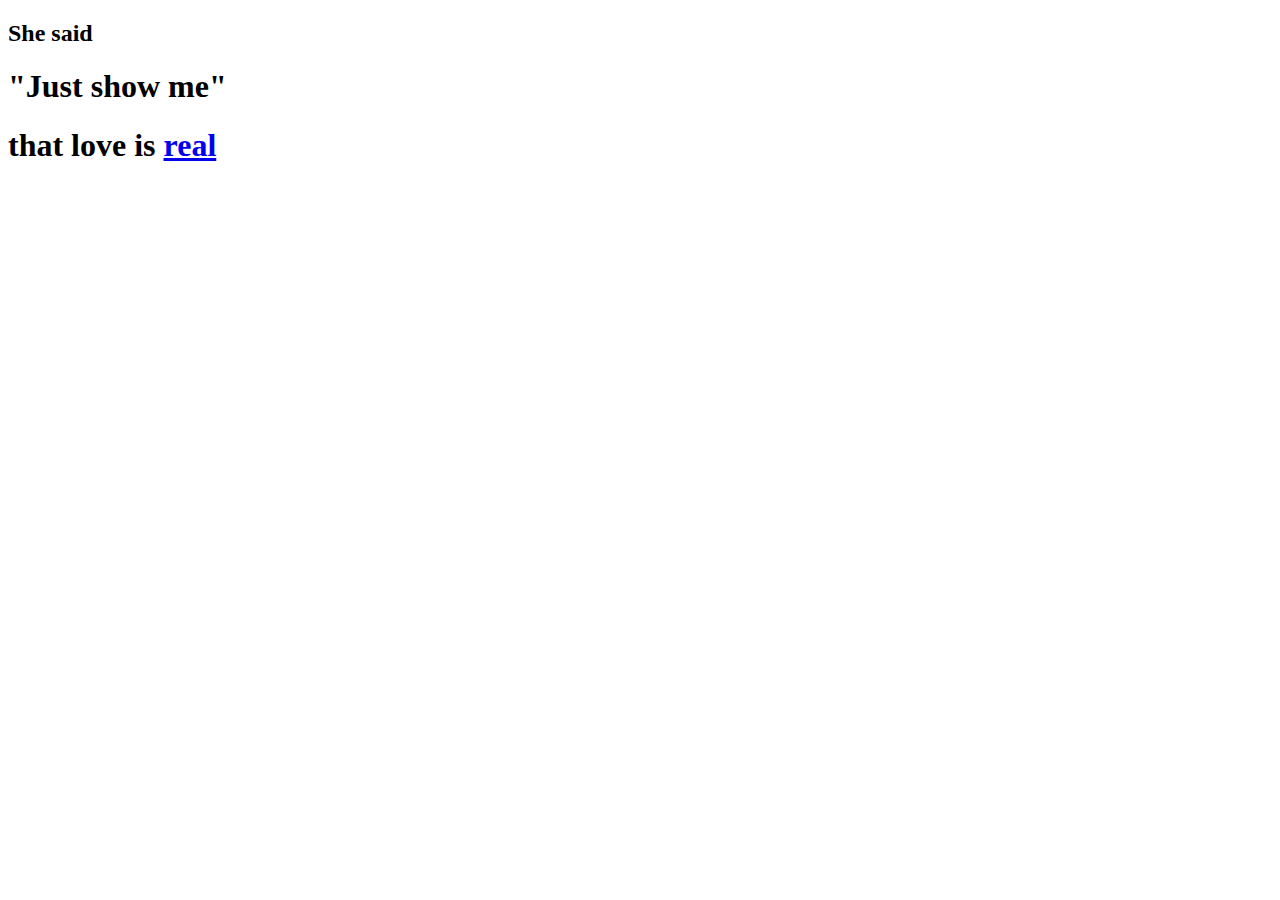
==== index.html @ 00b68dff "commit" ====
<!DOCTYPE html>
<html lang = "en">
    <head>
        <meta charset="UTF-8">
        <title>concrete poem</title>
    </head>
    <body>
        <div class="section">
            <div class="line1"></div>
                <h2>She said</h2>
            <h1 class="line2">
                "Just show me"
            </h1>
            <h1 class="line3">
                that love is 
                <a href="pageTwo/pageTwo.html">real</a>
            </h1>
        </div>
</html>
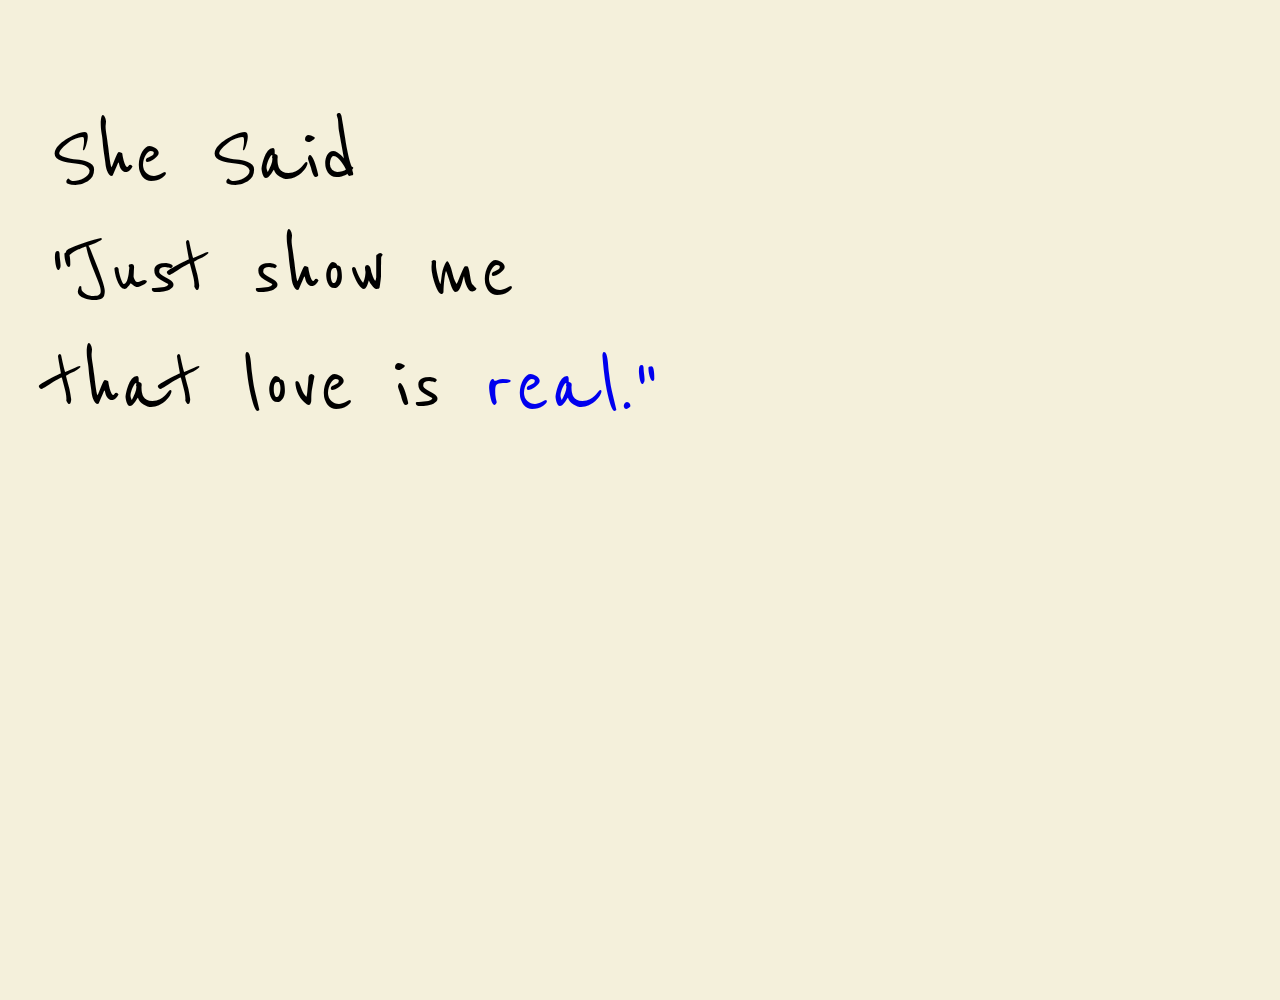
==== commit bb74b6d5: "commit" ====
--- a/index.html
+++ b/index.html
@@ -2,18 +2,20 @@
 <html lang = "en">
     <head>
         <meta charset="UTF-8">
-        <title>concrete poem</title>
+        <title>Easier Said Than Done</title>
+        <link rel="stylesheet" href="css/style.css">
+        <link rel="preconnect" href="https://fonts.googleapis.com">
+        <link rel="preconnect" href="https://fonts.gstatic.com" crossorigin>
+        <link href="https://fonts.googleapis.com/css2?family=Reenie+Beanie&display=swap" rel="stylesheet">
     </head>
     <body>
-        <div class="section">
-            <div class="line1"></div>
-                <h2>She said</h2>
-            <h1 class="line2">
-                "Just show me"
-            </h1>
-            <h1 class="line3">
+        <section>
+            <div class="topLeft">She Said</div>
+            <div class="center">"Just show me</div>
+            <div class="bottom">
                 that love is 
-                <a href="pageTwo/pageTwo.html">real</a>
-            </h1>
-        </div>
+                <a href="pageTwo/pageTwo.html">real."</a>
+            </div>
+        </section>
+    </body>
 </html>--- a/css/style.css
+++ b/css/style.css
@@ -0,0 +1,36 @@
+* {
+    margin: 0;
+    padding: 0;
+    box-sizing: border-box;
+    text-decoration: none;
+}
+
+
+body{
+    margin-top: 100px;
+    background-color: #F4F0DB;
+    color: black;
+    font-family: "Reenie Beanie", cursive;
+    font-size: 100px;
+    font-weight: 500;
+    height: 100vh;
+    width: 100vh;
+}
+
+section {
+    margin-left: 50px;
+    margin-right: 50px;
+    position: relative;
+}
+
+div {
+}
+
+.topLeft {
+
+}
+
+.topLeft:hover {
+    transform: translateX(50px);
+
+}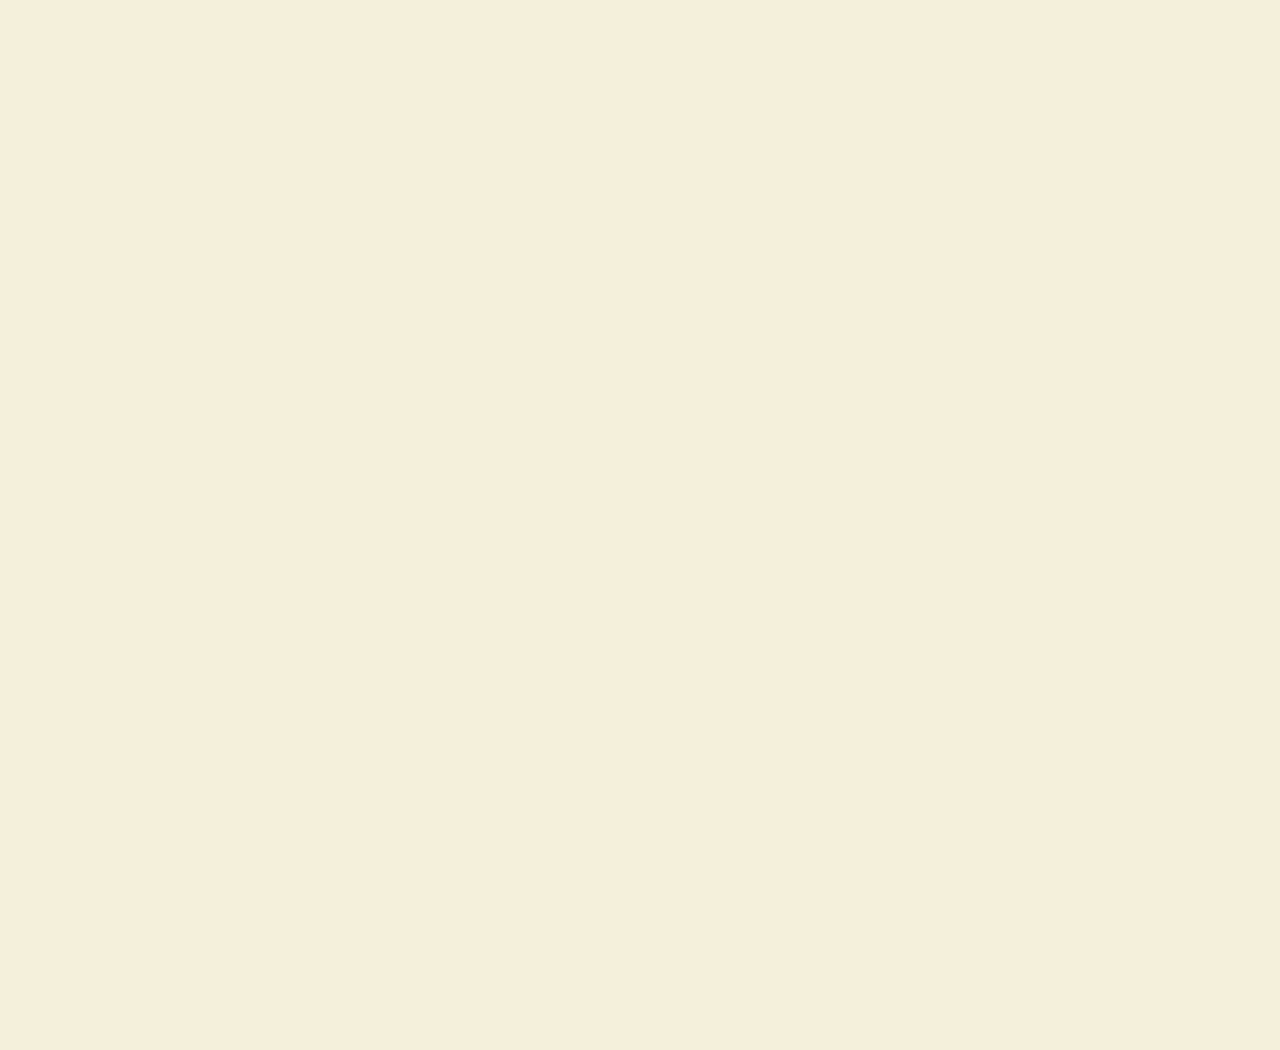
==== commit 58f99681: "commit" ====
--- a/index.html
+++ b/index.html
@@ -14,7 +14,7 @@
             <div class="center">"Just show me</div>
             <div class="bottom">
                 that love is 
-                <a href="pageTwo/pageTwo.html">real."</a>
+                <a href="pageTwo/pageTwo.html" class="real"> real."</a>
             </div>
         </section>
     </body>
--- a/css/style.css
+++ b/css/style.css
@@ -6,6 +6,13 @@
 }
 
 
+
+/* animation-name: 
+animation-delay: 
+animation-direction: 
+animation-duration: 
+ */
+
 body{
     margin-top: 100px;
     background-color: #F4F0DB;
@@ -13,24 +20,117 @@
     font-family: "Reenie Beanie", cursive;
     font-size: 100px;
     font-weight: 500;
-    height: 100vh;
-    width: 100vh;
 }
 
 section {
+    margin-top: 150px;
     margin-left: 50px;
-    margin-right: 50px;
+    height: 100vh;
+    width: 100vh;
     position: relative;
 }
 
-div {
+
+.topLeft {
+    position: absolute;
+    transform: translate(0,- 30px);
+    animation-name: leftfadeIn;
+    animation-duration: 1s;
+    animation-timing-function: ease-in;
+    animation-delay: 1s;
+    animation-fill-mode: forwards;
+    opacity: 0;
 }
 
-.topLeft {
+.center{
+    opacity: 0;
+    position: absolute;
+    transform: translate(75px, 100px);
+    overflow: hidden;
+    white-space: nowrap;
+    border-right: 5px solid;
+    animation: 
+        typing 3s steps(10, end) 3s forwards,
+        blinking 500ms steps(10) infinite,
+        centerfadeIn 1s forwards;
+    animation-delay: 2s;
+   /*  background-color: aqua; */
+}
+
+
+.bottom {
+    opacity: 0;
+    position: absolute;
+    transform: translate(75px, 200px);
+    animation-name: centerfadeIn;
+    animation-duration: 1s;
+    animation-timing-function: ease-in;
+    animation-delay: 6s;
+    animation-fill-mode: forwards;
+}
+
+
+.real {
+    display: inline-block;
+    color: firebrick;
+    transition-property: all;
+    transition-duration: 5s;
+    transition-timing-function: ease;
+}
+
+.real:hover {
+    transform: translate(90px, 50px) scale(1.25);
+    letter-spacing: .125em;
 
 }
 
-.topLeft:hover {
-    transform: translateX(50px);
 
+
+
+
+/* Keyframes */
+
+@keyframes leftfadeIn {
+   from {
+    opacity: 0;
+   }
+    to {
+    opacity: 1;
+   }
+}
+
+
+@keyframes typing {
+    width {
+        width: 0;
+    }
+    to {
+        width: 75%;
+    }
+}
+
+  
+@keyframes blinking {
+    50% {
+        border-color: transparent;
+    }
+}
+
+@keyframes centerfadeIn {
+    from {
+        opacity: 0;
+    }
+    to {
+        opacity: 1;
+    }
+}
+
+
+@keyframes bottomfadeIn {
+    from {
+        opacity: 0;
+    }
+    to {
+        opacity: 1;
+    }
 }